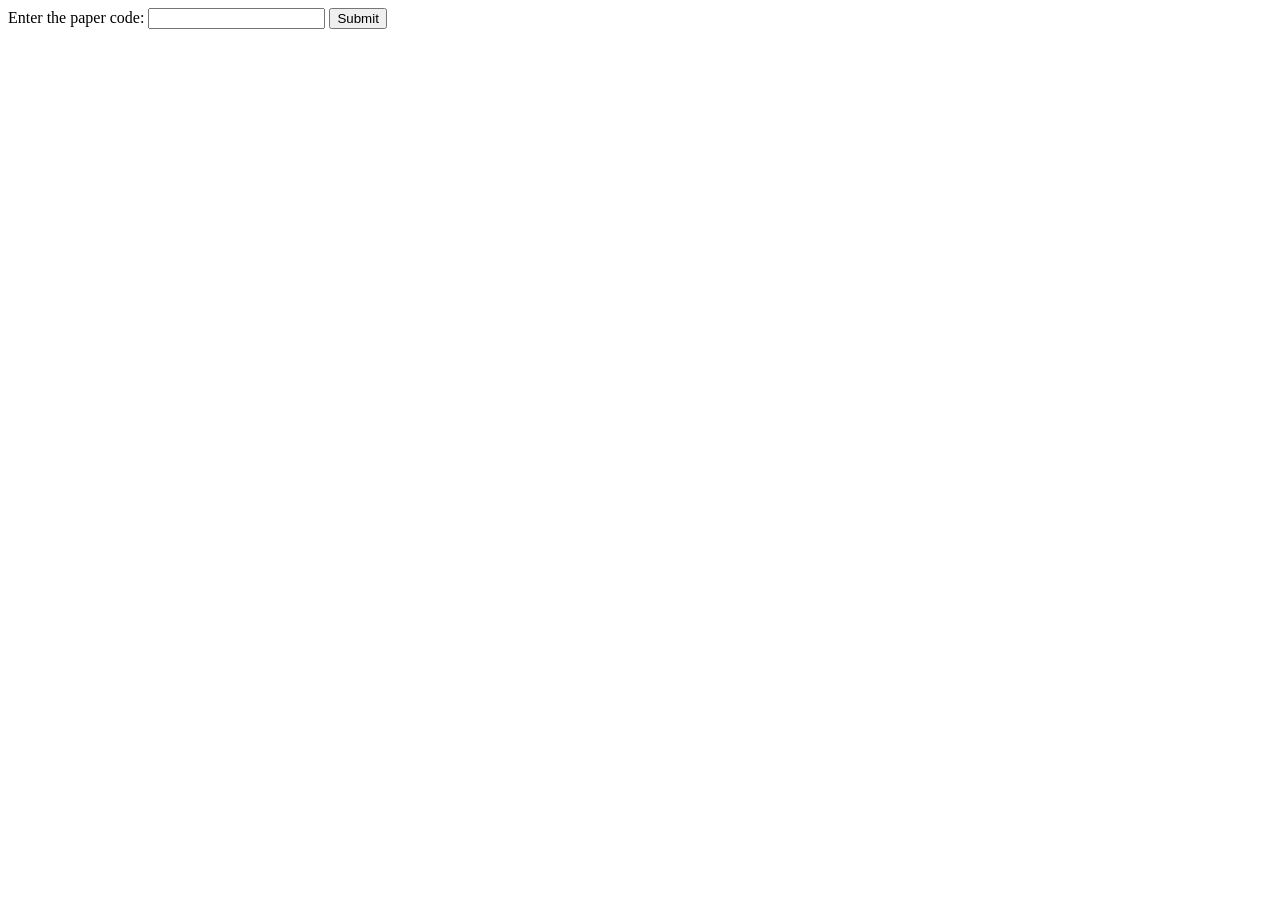
==== index.html @ 62e6261d "added frontend" ====
<!DOCTYPE html>
<html lang="en">
<head>
    <meta charset="UTF-8">
    <meta name="viewport" content="width=device-width, initial-scale=1.0">
    <title>IGCSE MS Finder</title>
    <script src="index.js"></script>
</head>
<body>
    <form id="form">
        <label for="code">Enter the paper code:</label>
        <input type="text" id="code" name="code">
        <button type="submit">Submit</button>
    </form>

    <div><a id="result"></a></div>
    
</body>
</html>
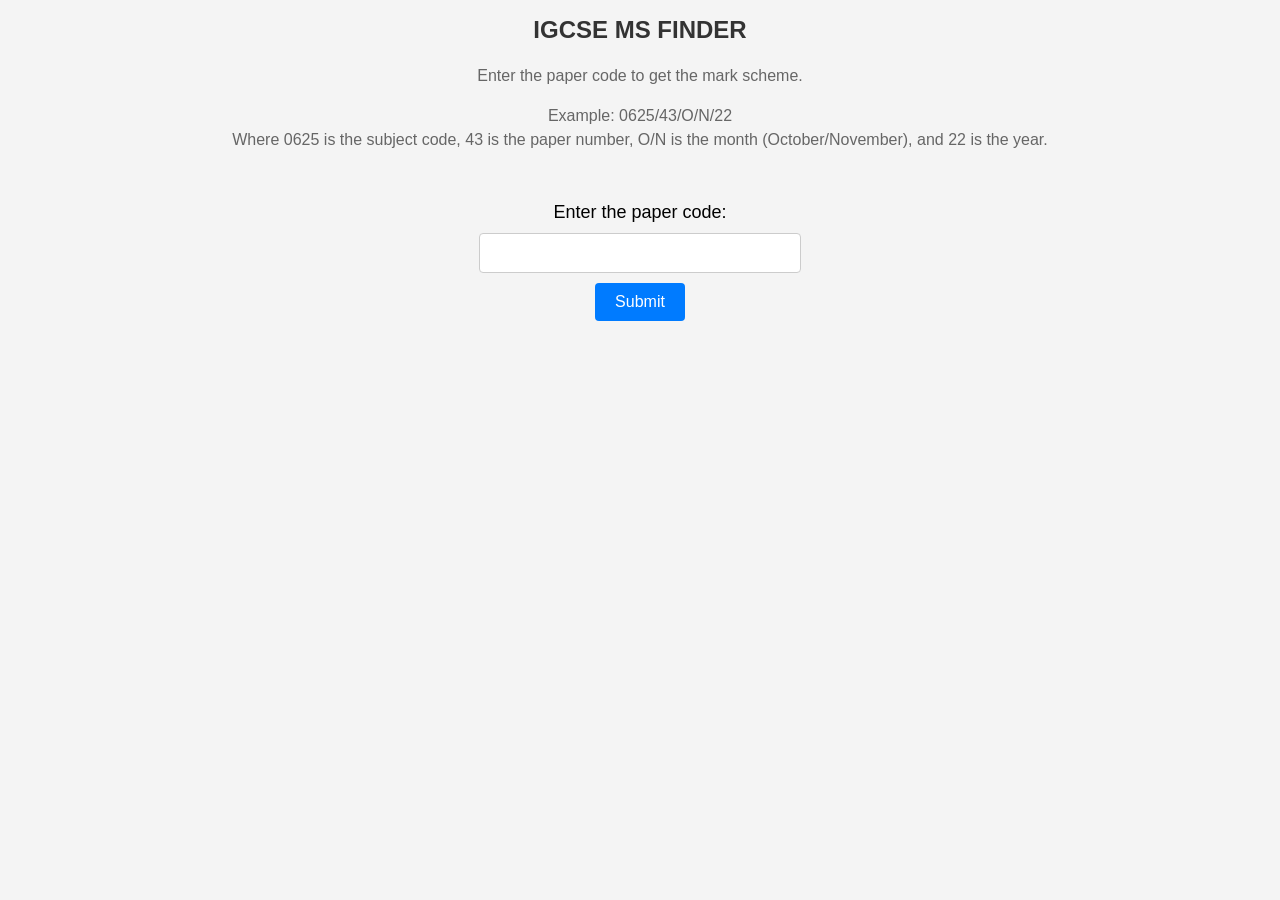
==== commit e99c9008: "deployment" ====
--- a/index.html
+++ b/index.html
@@ -5,9 +5,16 @@
     <meta name="viewport" content="width=device-width, initial-scale=1.0">
     <title>IGCSE MS Finder</title>
     <script src="index.js"></script>
+    <link rel="stylesheet" href="index.css">
 </head>
 <body>
+    <h1>IGCSE MS Finder</h1>
+    <p>Enter the paper code to get the mark scheme.</p>
+    <p>Example: 0625/43/O/N/22
+    <br>Where 0625 is the subject code, 43 is the paper number, O/N is the month (October/November), and 22 is the year.
+    </p>
     <form id="form">
+        
         <label for="code">Enter the paper code:</label>
         <input type="text" id="code" name="code">
         <button type="submit">Submit</button>
--- a/index.css
+++ b/index.css
@@ -0,0 +1,69 @@
+body{
+    font-family: Arial, sans-serif;
+    margin: 0;
+    padding: 0;
+    background-color: #f4f4f4;
+    text-align: center;
+}
+h1 {
+    font-size: 24px;
+    margin-bottom: 20px;
+    color: #333;
+    text-transform: uppercase;
+}
+
+p {
+    font-size: 16px;
+    margin-bottom: 10px;
+    line-height: 1.5;
+    color: #666;
+}
+form {
+    display: flex;
+    flex-direction: column;
+    align-items: center;
+    margin-top: 50px;
+}
+
+label {
+    font-size: 18px;
+    margin-bottom: 10px;
+}
+
+input[type="text"] {
+    padding: 10px;
+    font-size: 16px;
+    border: 1px solid #ccc;
+    border-radius: 4px;
+    width: 300px;
+    margin-bottom: 10px;
+}
+
+button[type="submit"] {
+    padding: 10px 20px;
+    font-size: 16px;
+    background-color: #007bff;
+    color: #fff;
+    border: none;
+    border-radius: 4px;
+    cursor: pointer;
+    transition: background-color 0.3s ease;
+}
+
+button[type="submit"]:hover {
+    background-color: #0056b3;
+}
+
+#result {
+    display: block;
+    margin-top: 20px;
+    font-size: 18px;
+    text-decoration: none;
+    color: #007bff;
+    transition: color 0.3s ease;
+}
+
+#result:hover {
+    color: #0056b3;
+}
+
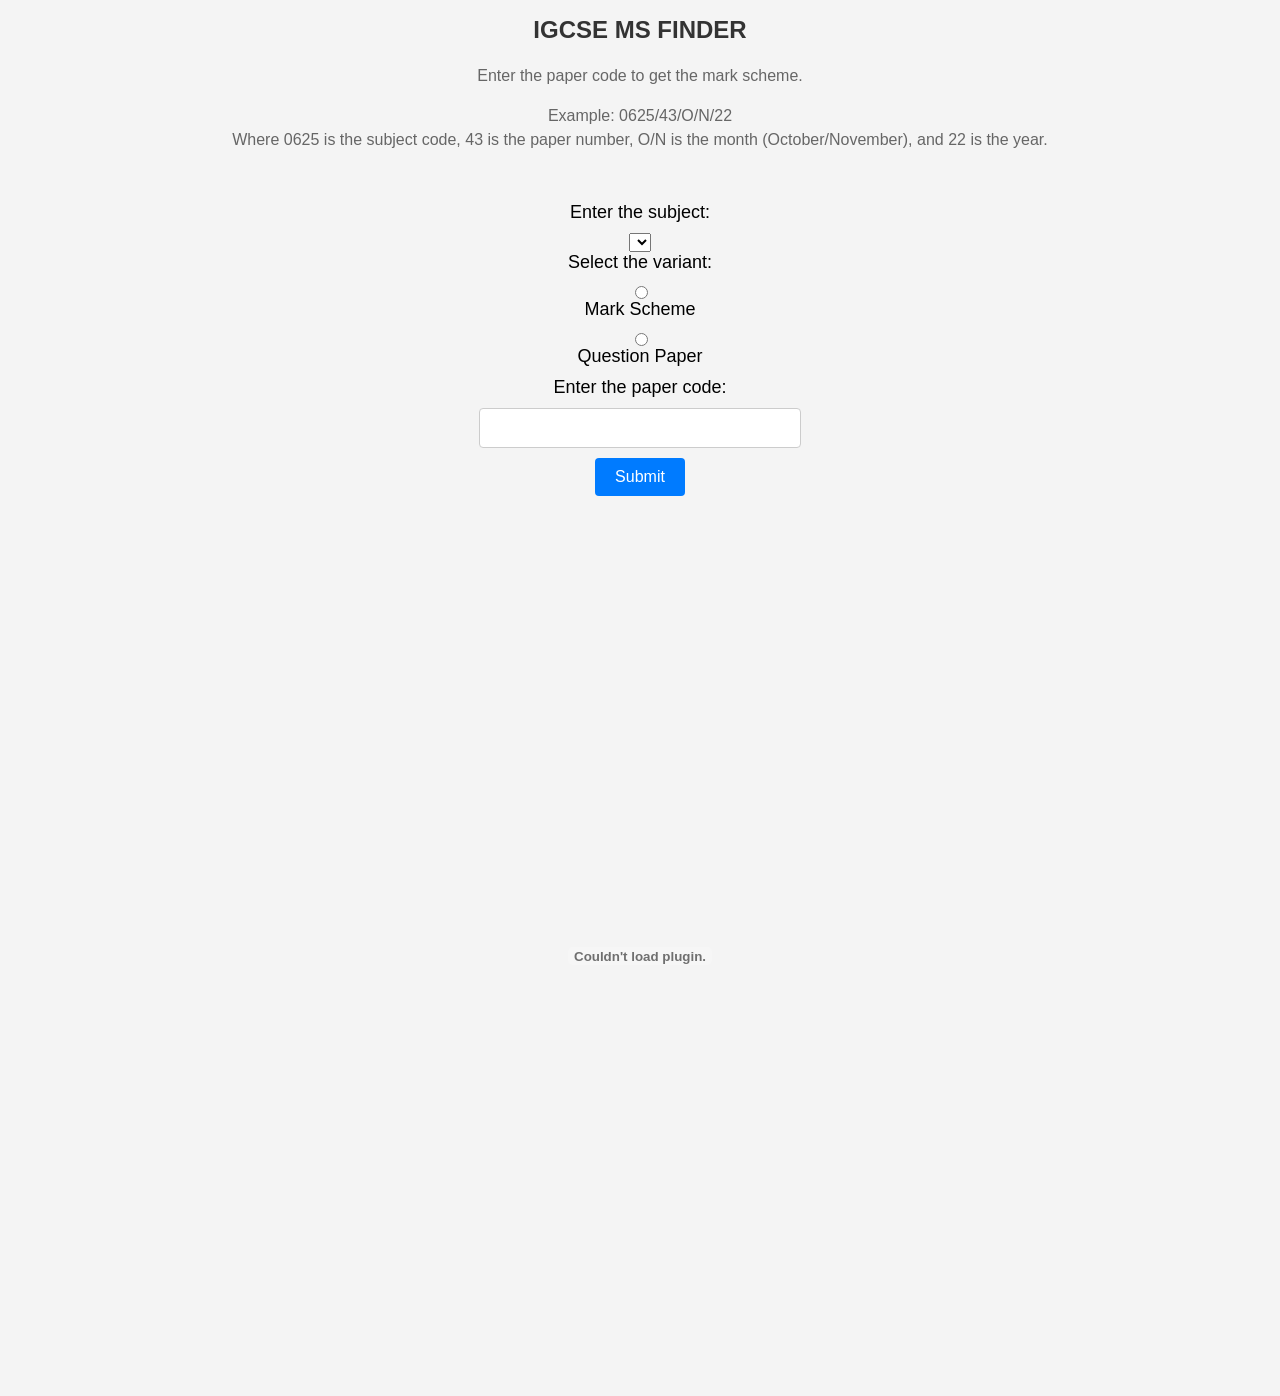
==== commit fe470756: "added subject codes and getting qp" ====
--- a/index.html
+++ b/index.html
@@ -14,13 +14,20 @@
     <br>Where 0625 is the subject code, 43 is the paper number, O/N is the month (October/November), and 22 is the year.
     </p>
     <form id="form">
-        
+        <label for="subject">Enter the subject:</label>
+        <select id="subject" name="subject"></select>
+        <label for="variant">Select the variant:</label>
+        <input type="radio" id="ms" name="variant" value="ms">
+        <label for="ms">Mark Scheme</label>
+        <input type="radio" id="qp" name="variant" value="qp">
+        <label for="qp">Question Paper</label>
         <label for="code">Enter the paper code:</label>
         <input type="text" id="code" name="code">
         <button type="submit">Submit</button>
     </form>
 
-    <div><a id="result"></a></div>
+    <div class="center"><embed src="" width="600" height="400" type="application/pdf" id="result">
+    </div>
     
 </body>
 </html>
--- a/index.css
+++ b/index.css
@@ -67,3 +67,9 @@
     color: #0056b3;
 }
 
+.center {
+    display: flex;
+    justify-content: center;
+    align-items: center;
+    height: 100vh;
+}
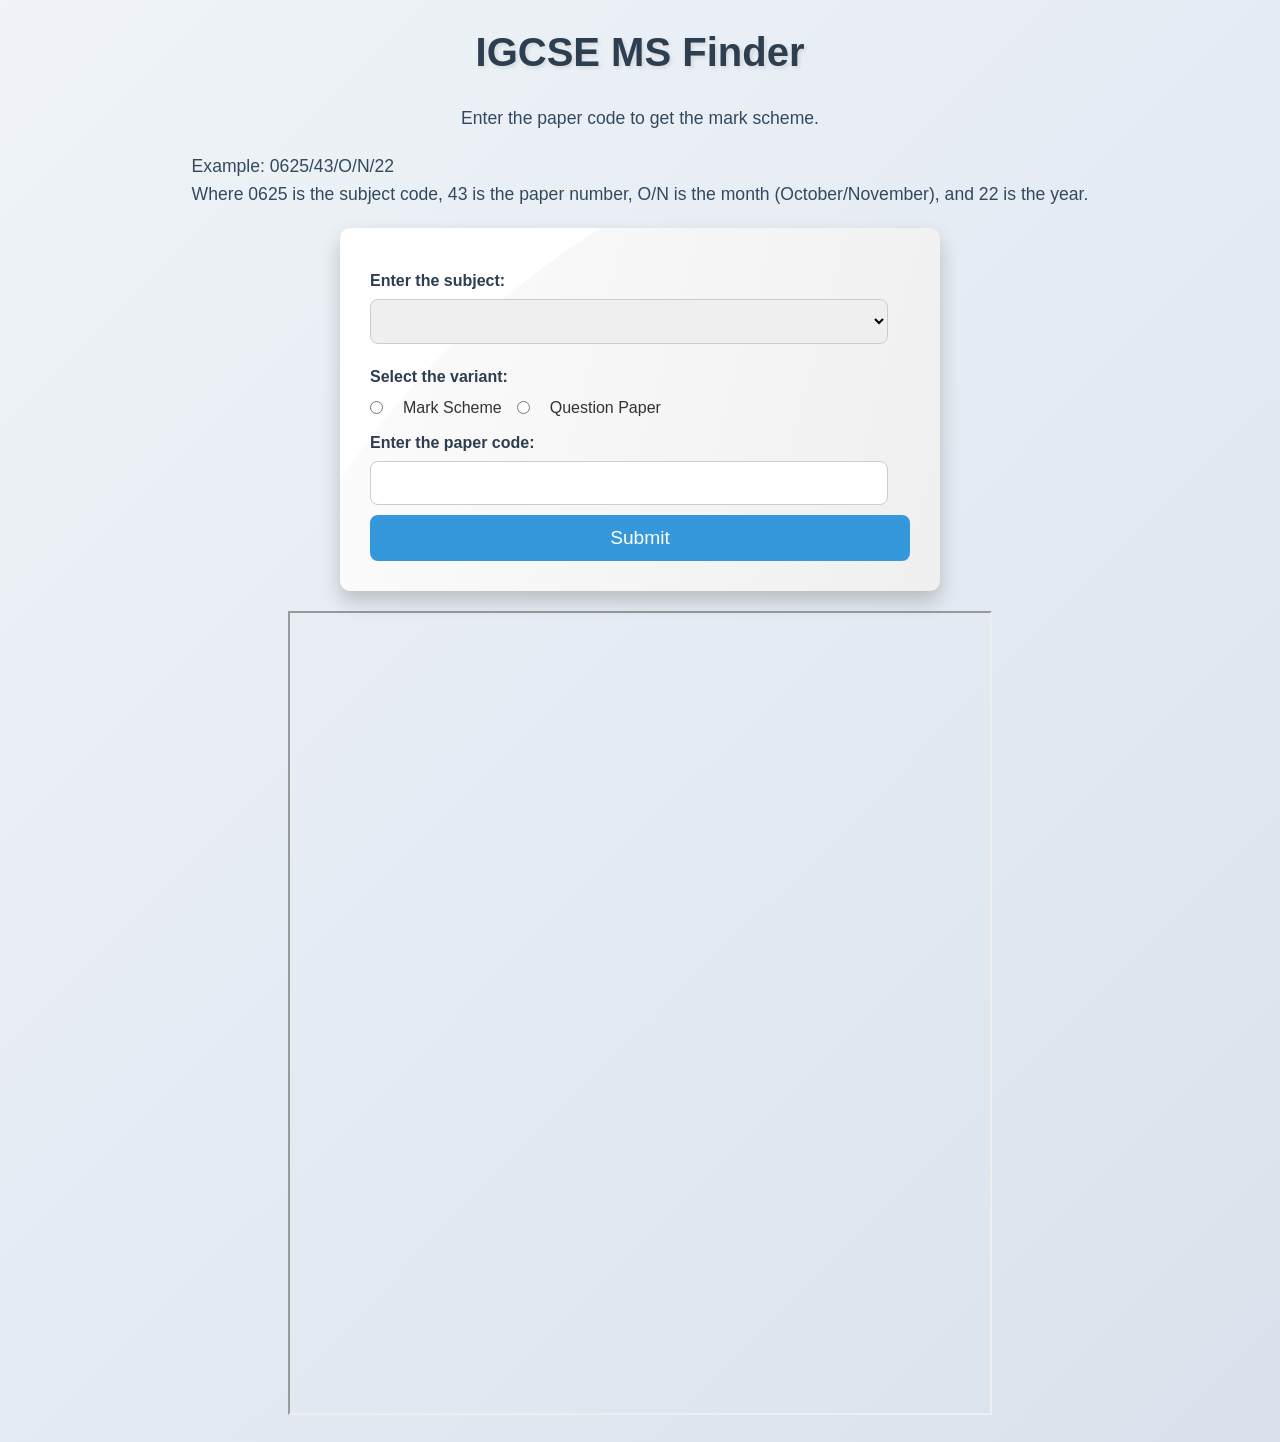
==== commit 2d6e4cd4: "styling" ====
--- a/index.html
+++ b/index.html
@@ -17,16 +17,18 @@
         <label for="subject">Enter the subject:</label>
         <select id="subject" name="subject"></select>
         <label for="variant">Select the variant:</label>
-        <input type="radio" id="ms" name="variant" value="ms">
-        <label for="ms">Mark Scheme</label>
-        <input type="radio" id="qp" name="variant" value="qp">
-        <label for="qp">Question Paper</label>
+        <div class="radio-group">
+            <input type="radio" id="ms" name="variant" value="ms">
+            <label for="ms" class="r">Mark Scheme</label>
+            <input type="radio" id="qp" name="variant" value="qp">
+            <label for="qp" class="r">Question Paper</label>
+        </div>
         <label for="code">Enter the paper code:</label>
         <input type="text" id="code" name="code">
         <button type="submit">Submit</button>
     </form>
 
-    <div class="center"><embed src="" width="600" height="400" type="application/pdf" id="result">
+    <div class="center"><iframe src="" width="700" height="800" type="application/pdf" id="result"></iframe>
     </div>
     
 </body>
--- a/index.css
+++ b/index.css
@@ -1,75 +1,128 @@
-body{
-    font-family: Arial, sans-serif;
+body, h1, p, form, label, input, button {
     margin: 0;
     padding: 0;
-    background-color: #f4f4f4;
+    box-sizing: border-box;
+}
+
+body {
+    font-family: 'Roboto', sans-serif;
+    line-height: 1.6;
+    background: linear-gradient(135deg, #f0f4f8, #d9e2ec);
+    color: #333;
+    padding: 20px;
+    display: flex;
+    justify-content: center;
+    flex-direction: column;
+    align-items: center;
+}
+
+h1 {
     text-align: center;
-}
-h1 {
-    font-size: 24px;
+    color: #2c3e50;
     margin-bottom: 20px;
-    color: #333;
-    text-transform: uppercase;
+    font-size: 2.5rem;
+    font-weight: 700;
+    text-shadow: 2px 2px 4px rgba(0, 0, 0, 0.1);
 }
 
 p {
-    font-size: 16px;
-    margin-bottom: 10px;
-    line-height: 1.5;
-    color: #666;
-}
-form {
-    display: flex;
-    flex-direction: column;
-    align-items: center;
-    margin-top: 50px;
+    margin-bottom: 20px;
+    font-size: 1.1rem;
+    color: #34495e;
 }
 
-label {
-    font-size: 18px;
+form {
+    background: #fff;
+    padding: 30px;
+    border-radius: 10px;
+    box-shadow: 0 10px 20px rgba(0, 0, 0, 0.2);
+    max-width: 600px;
+    width: 100%;
+    margin: 0 auto;
+    position: relative;
+    overflow: hidden;
+}
+
+form::before {
+    content: '';
+    position: absolute;
+    top: -20%;
+    left: -20%;
+    width: 200%;
+    height: 200%;
+    background: linear-gradient(135deg, rgba(255, 255, 255, 0.3), rgba(0, 0, 0, 0.1));
+    border-radius: 50%;
+    z-index: 0;
+    transform: rotate(-30deg);
+}
+
+form > * {
+    position: relative;
+    z-index: 1;
+}
+
+label:not(.r) {
+    display: block;
+    margin: 10px 0 5px;
+    font-weight: 600;
+    font-size: 1rem;
+    color: #2c3e50;
+}
+
+select, input[type="text"] {
+    width: calc(100% - 22px);
+    padding: 12px;
+    border: 1px solid #ccc;
+    border-radius: 8px;
+    margin-bottom: 10px;
+    font-size: 1rem;
+    transition: border-color 0.3s ease, box-shadow 0.3s ease;
+}
+
+select:focus, input[type="text"]:focus {
+    border-color: #3498db;
+    box-shadow: 0 0 8px rgba(52, 152, 219, 0.2);
+    outline: none;
+}
+
+.radio-group {
+    display: flex;
+    gap: 15px;
     margin-bottom: 10px;
 }
 
-input[type="text"] {
-    padding: 10px;
-    font-size: 16px;
-    border: 1px solid #ccc;
-    border-radius: 4px;
-    width: 300px;
-    margin-bottom: 10px;
+input[type="radio"] {
+    margin-right: 5px;
 }
 
-button[type="submit"] {
-    padding: 10px 20px;
-    font-size: 16px;
-    background-color: #007bff;
+button {
+    display: block;
+    width: 100%;
+    padding: 12px;
+    background-color: #3498db;
     color: #fff;
     border: none;
-    border-radius: 4px;
+    border-radius: 8px;
+    font-size: 1.2rem;
     cursor: pointer;
-    transition: background-color 0.3s ease;
+    transition: background-color 0.3s ease, transform 0.2s ease;
 }
 
-button[type="submit"]:hover {
-    background-color: #0056b3;
+button:hover {
+    background-color: #2980b9;
 }
 
-#result {
-    display: block;
-    margin-top: 20px;
-    font-size: 18px;
-    text-decoration: none;
-    color: #007bff;
-    transition: color 0.3s ease;
-}
-
-#result:hover {
-    color: #0056b3;
+button:active {
+    transform: scale(0.98);
 }
 
 .center {
-    display: flex;
-    justify-content: center;
-    align-items: center;
-    height: 100vh;
-}+    text-align: center;
+    margin-top: 20px;
+}
+
+embed {
+    border: none;
+    border-radius: 8px;
+    box-shadow: 0 4px 8px rgba(0, 0, 0, 0.1);
+}
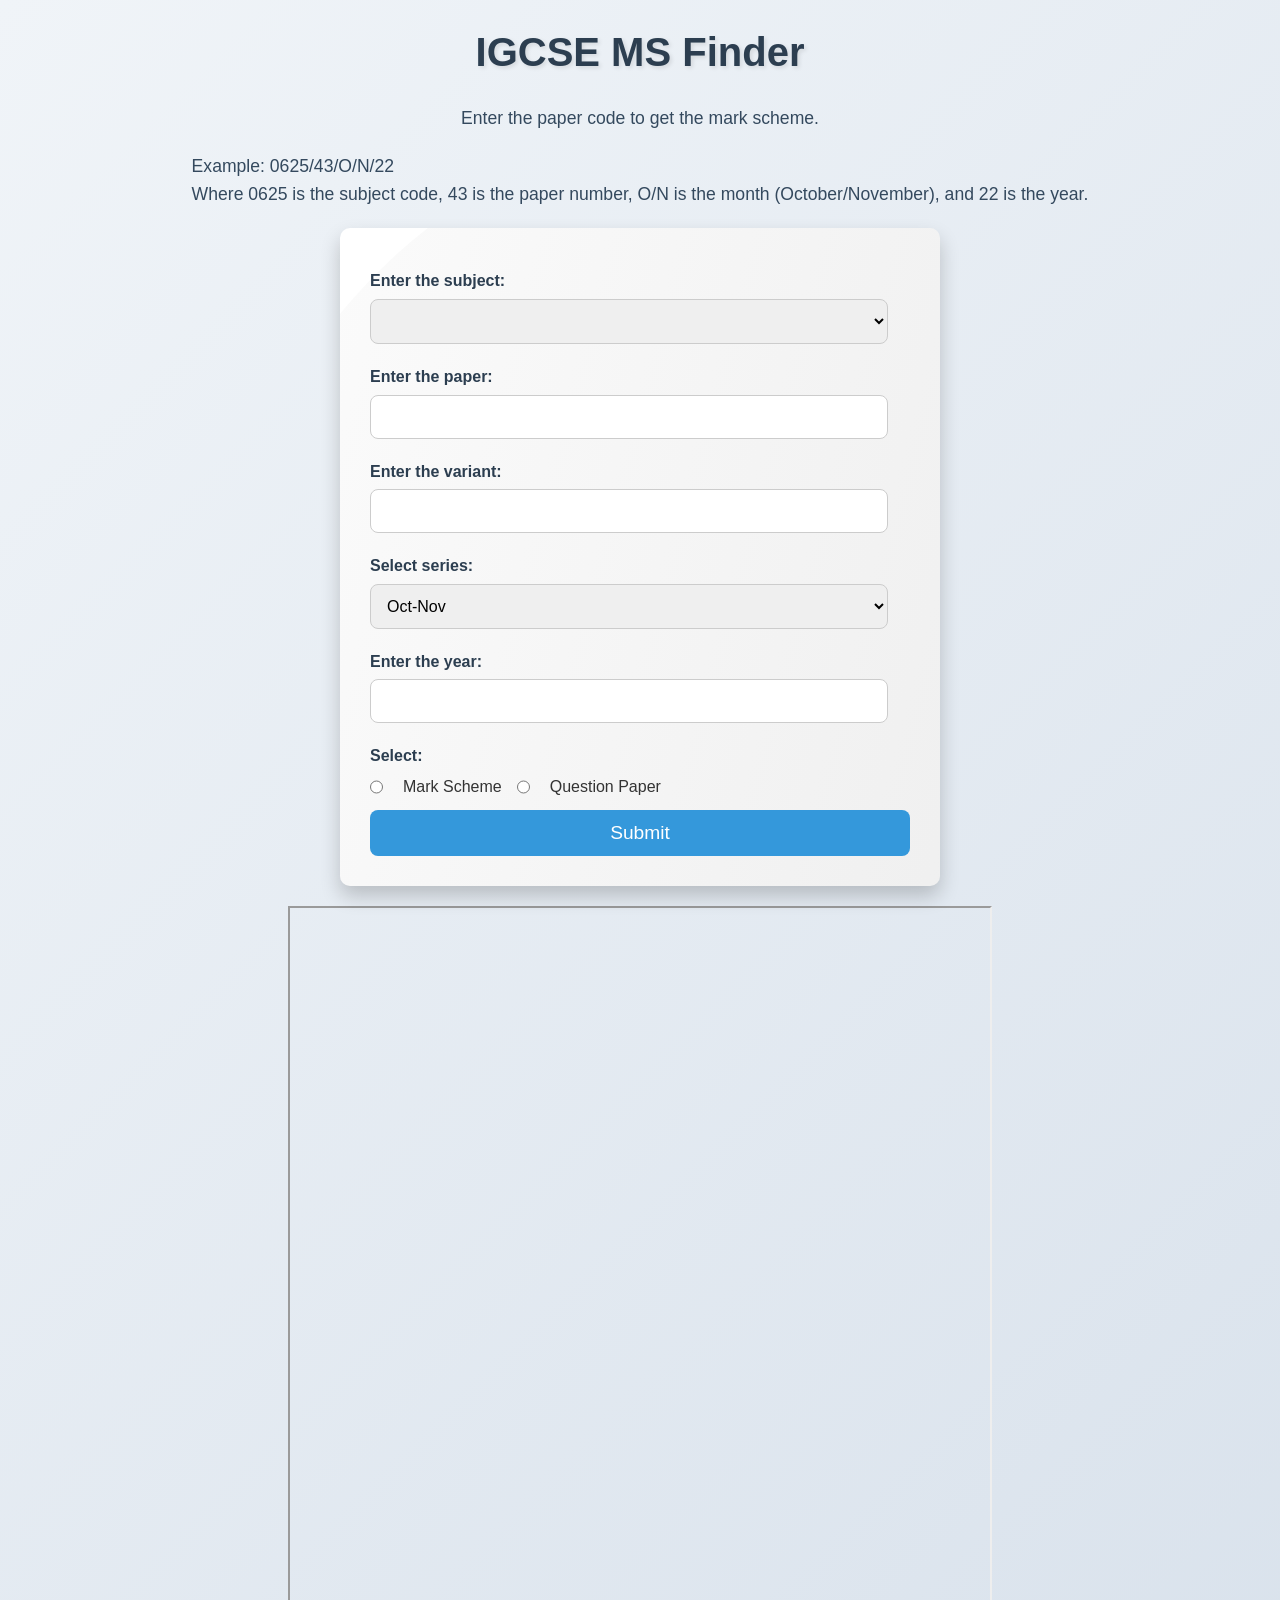
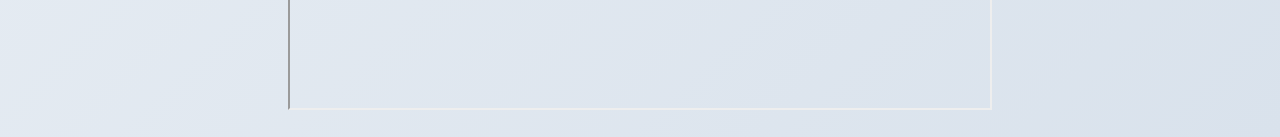
==== commit a3c7b54f: "changed forms" ====
--- a/index.html
+++ b/index.html
@@ -15,16 +15,32 @@
     </p>
     <form id="form">
         <label for="subject">Enter the subject:</label>
-        <select id="subject" name="subject"></select>
-        <label for="variant">Select the variant:</label>
+        <select id="subject" name="subject" required></select>
+
+        <label for="paper">Enter the paper:</label>
+        <input type="number" id="paper" name="paper" max="6" min='1' required>
+
+        <label for="variant">Enter the variant:</label>
+        <input type="number" id="variant" name="variant" max="3" min="1" required>
+
+        <label for="series">Select series:</label>
+        <select id="series" name="series" required>
+            <option value="O">Oct-Nov</option>
+            <option value="F">Feb-Mar</option>
+            <option value="M">May-June</option>
+        </select>
+
+        <label for="year">Enter the year:</label>
+        <input type="number" id="year" name="year" max="2050" min='2010' required>
+
+
+        <label for="type">Select:</label>
         <div class="radio-group">
-            <input type="radio" id="ms" name="variant" value="ms">
+            <input type="radio" id="ms" name="type" value="ms" required>
             <label for="ms" class="r">Mark Scheme</label>
-            <input type="radio" id="qp" name="variant" value="qp">
+            <input type="radio" id="qp" name="type" value="qp">
             <label for="qp" class="r">Question Paper</label>
         </div>
-        <label for="code">Enter the paper code:</label>
-        <input type="text" id="code" name="code">
         <button type="submit">Submit</button>
     </form>
 
--- a/index.css
+++ b/index.css
@@ -59,6 +59,16 @@
 form > * {
     position: relative;
     z-index: 1;
+}
+
+input[type="number"] {
+    width: calc(100% - 22px);
+    padding: 12px;
+    border: 1px solid #ccc;
+    border-radius: 8px;
+    margin-bottom: 10px;
+    font-size: 1rem;
+    transition: border-color 0.3s ease, box-shadow 0.3s ease;
 }
 
 label:not(.r) {
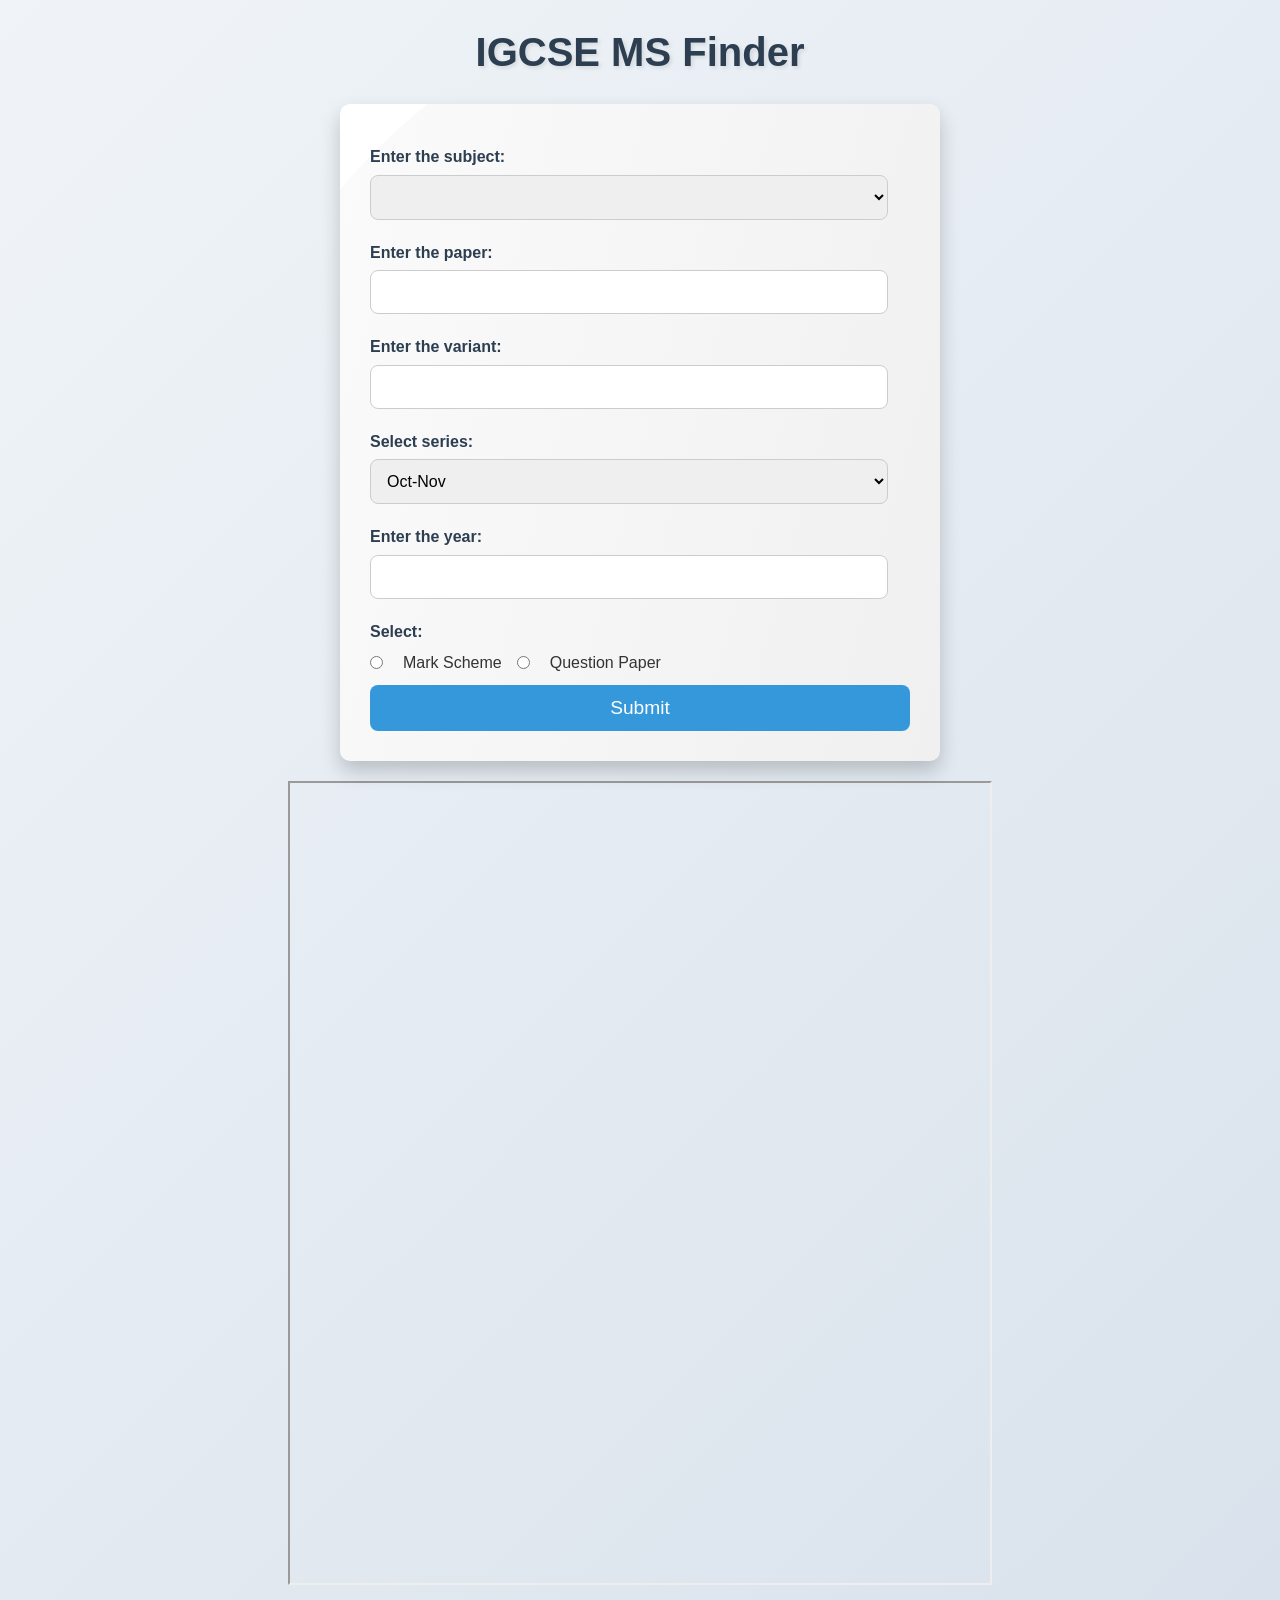
==== commit 9344b106: "small changes" ====
--- a/index.html
+++ b/index.html
@@ -9,10 +9,6 @@
 </head>
 <body>
     <h1>IGCSE MS Finder</h1>
-    <p>Enter the paper code to get the mark scheme.</p>
-    <p>Example: 0625/43/O/N/22
-    <br>Where 0625 is the subject code, 43 is the paper number, O/N is the month (October/November), and 22 is the year.
-    </p>
     <form id="form">
         <label for="subject">Enter the subject:</label>
         <select id="subject" name="subject" required></select>
